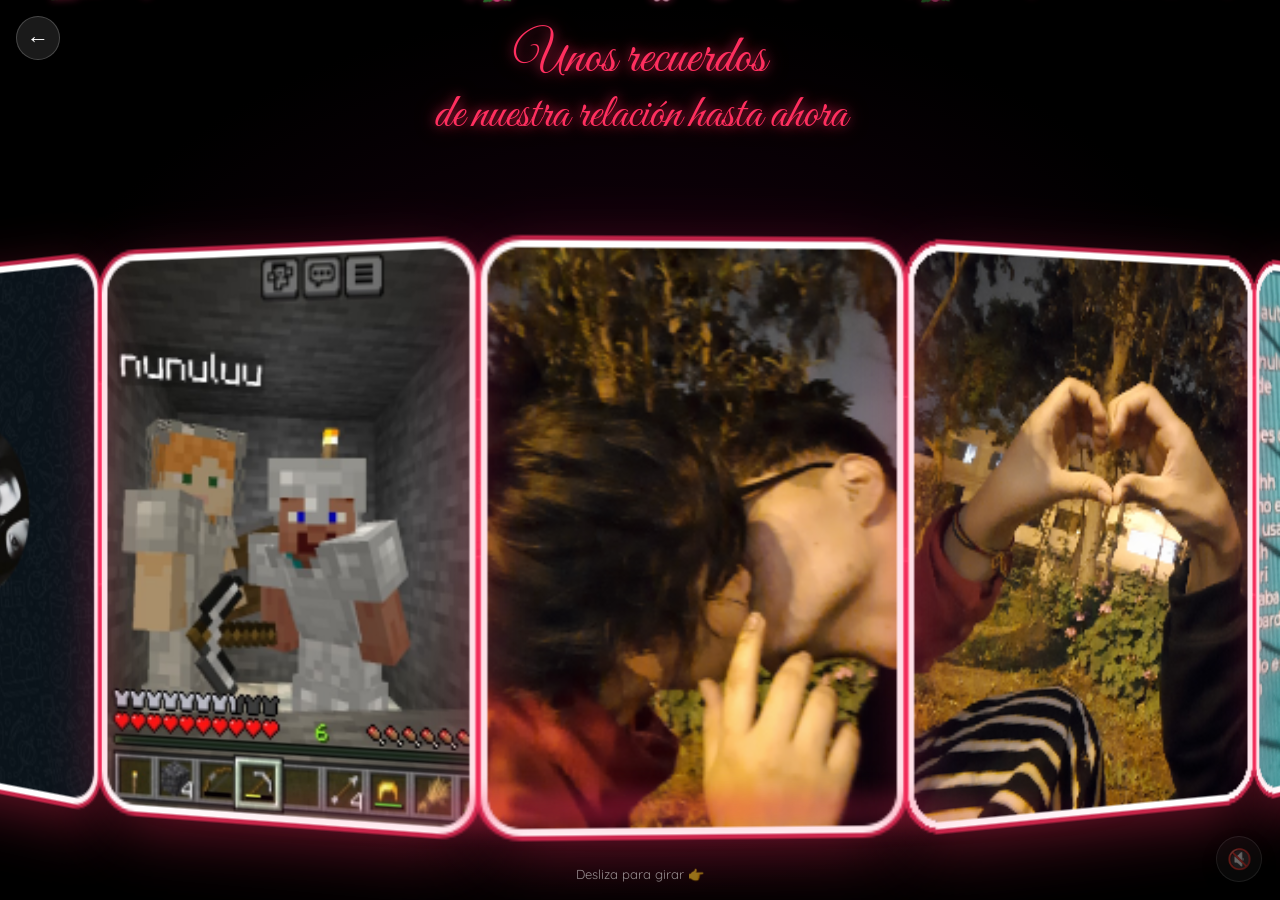
==== album.html @ a6a7d65a "Primer commit: detalle para mi peque" ====
<!DOCTYPE html>
<html lang="es">
<head>
    <meta charset="UTF-8">
    <meta name="viewport" content="width=device-width, initial-scale=1.0, maximum-scale=1.0, user-scalable=no">
    <meta name="theme-color" content="#000">
    <title>Nuestro Álbum 💖</title>
    <link rel="stylesheet" href="css/album.css">
    <link href="https://fonts.googleapis.com/css2?family=Great+Vibes&family=Quicksand:wght@500;600&display=swap" rel="stylesheet">
</head>
<body>
    <a href="menu.html" class="back-btn" aria-label="volver">←</a>

    <div class="petals-bg" id="petalsBg"></div>

    <h1 class="album-title">
        <span>Unos recuerdos</span>
        <span>de nuestra relación hasta ahora</span>
    </h1>

    <div class="carousel-stage">
        <div class="carousel" id="carousel">
            <!-- photos injected by JS -->
        </div>
        <div class="floor"></div>
    </div>

    <p class="album-hint">Desliza para girar 👉</p>

    <script src="js/album.js"></script>
    <script src="js/music.js"></script>
    <script>startMusic('album');</script>
</body>
</html>
---- css/album.css ----
* {
    margin: 0;
    padding: 0;
    box-sizing: border-box;
    -webkit-tap-highlight-color: transparent;
}

html, body {
    height: 100%;
    overflow: hidden;
    background: radial-gradient(ellipse at center, #1a0010 0%, #000 70%);
    color: #fff;
    font-family: 'Quicksand', sans-serif;
    user-select: none;
    -webkit-user-select: none;
    touch-action: pan-y;
}

/* Falling petals */
.petals-bg {
    position: fixed;
    inset: 0;
    overflow: hidden;
    z-index: 1;
    pointer-events: none;
}
.petal-bg {
    position: absolute;
    top: -30px;
    color: #ff3d76;
    font-size: 16px;
    animation: petalFall linear infinite;
    text-shadow: 0 0 8px rgba(255, 61, 118, 0.6);
}
@keyframes petalFall {
    0% { transform: translateY(-10vh) translateX(0) rotate(0deg); opacity: 0; }
    10% { opacity: 0.9; }
    100% { transform: translateY(110vh) translateX(80px) rotate(540deg); opacity: 0.5; }
}

/* Back button */
.back-btn {
    position: fixed;
    top: 16px;
    left: 16px;
    width: 44px;
    height: 44px;
    border-radius: 50%;
    background: rgba(255, 255, 255, 0.1);
    backdrop-filter: blur(8px);
    color: #fff;
    text-decoration: none;
    font-size: 22px;
    display: flex;
    align-items: center;
    justify-content: center;
    z-index: 10;
    border: 1px solid rgba(255, 255, 255, 0.2);
    transition: transform 0.2s, background 0.2s;
}
.back-btn:active { transform: scale(0.92); background: rgba(255, 255, 255, 0.2); }

/* Title */
.album-title {
    position: relative;
    z-index: 5;
    text-align: center;
    padding: 30px 16px 8px;
    font-family: 'Great Vibes', cursive;
    color: #ff2f5f;
    font-weight: 400;
    line-height: 1.05;
    text-shadow:
        0 0 12px rgba(255, 47, 95, 0.7),
        0 0 24px rgba(255, 47, 95, 0.4),
        2px 2px 0 rgba(0, 0, 0, 0.5);
    animation: titleGlow 3s ease-in-out infinite alternate;
}
.album-title span {
    display: block;
    font-size: clamp(26px, 7.5vw, 48px);
    line-height: 1.1;
}
.album-title span:first-child { font-size: clamp(30px, 8.5vw, 54px); }
@keyframes titleGlow {
    from { text-shadow: 0 0 12px rgba(255,47,95,0.5), 0 0 24px rgba(255,47,95,0.3); }
    to   { text-shadow: 0 0 18px rgba(255,47,95,0.9), 0 0 36px rgba(255,47,95,0.6); }
}

/* Carousel stage */
.carousel-stage {
    position: relative;
    z-index: 4;
    width: 100%;
    height: calc(100vh - 220px);
    min-height: 360px;
    perspective: 1200px;
    perspective-origin: 50% 45%;
    display: flex;
    justify-content: center;
    align-items: center;
    overflow: visible;
}

.carousel {
    position: relative;
    width: var(--photo-w, 140px);
    height: var(--photo-h, 200px);
    transform-style: preserve-3d;
    transition: transform 0.05s linear;
}

.photo {
    position: absolute;
    top: 0;
    left: 0;
    width: 100%;
    height: 100%;
    border-radius: 14px;
    overflow: hidden;
    box-shadow:
        0 0 0 3px #fff,
        0 0 0 5px rgba(255, 47, 95, 0.7),
        0 8px 30px rgba(255, 47, 95, 0.45);
    background: #222;
    backface-visibility: visible;
}
.photo img {
    width: 100%;
    height: 100%;
    object-fit: cover;
    display: block;
    pointer-events: none;
}
.photo .placeholder {
    width: 100%;
    height: 100%;
    display: flex;
    align-items: center;
    justify-content: center;
    font-size: 40px;
    background: linear-gradient(135deg, #ff6fa6, #c93f7a);
    color: #fff;
    font-family: 'Great Vibes', cursive;
}

/* Reflection (floor) */
.floor {
    position: absolute;
    bottom: -10px;
    left: 50%;
    transform: translateX(-50%);
    width: 80%;
    height: 60px;
    background: radial-gradient(ellipse at center, rgba(255, 47, 95, 0.4) 0%, transparent 70%);
    filter: blur(8px);
    pointer-events: none;
}

.album-hint {
    position: fixed;
    bottom: 18px;
    left: 0;
    right: 0;
    text-align: center;
    color: rgba(255, 255, 255, 0.55);
    font-size: 13px;
    z-index: 5;
    animation: pulseHint 2s ease-in-out infinite;
}
@keyframes pulseHint {
    0%, 100% { opacity: 0.5; }
    50% { opacity: 1; }
}

@media (max-width: 480px) {
    .album-title { padding-top: 60px; }
    .carousel-stage { height: calc(100vh - 240px); }
}
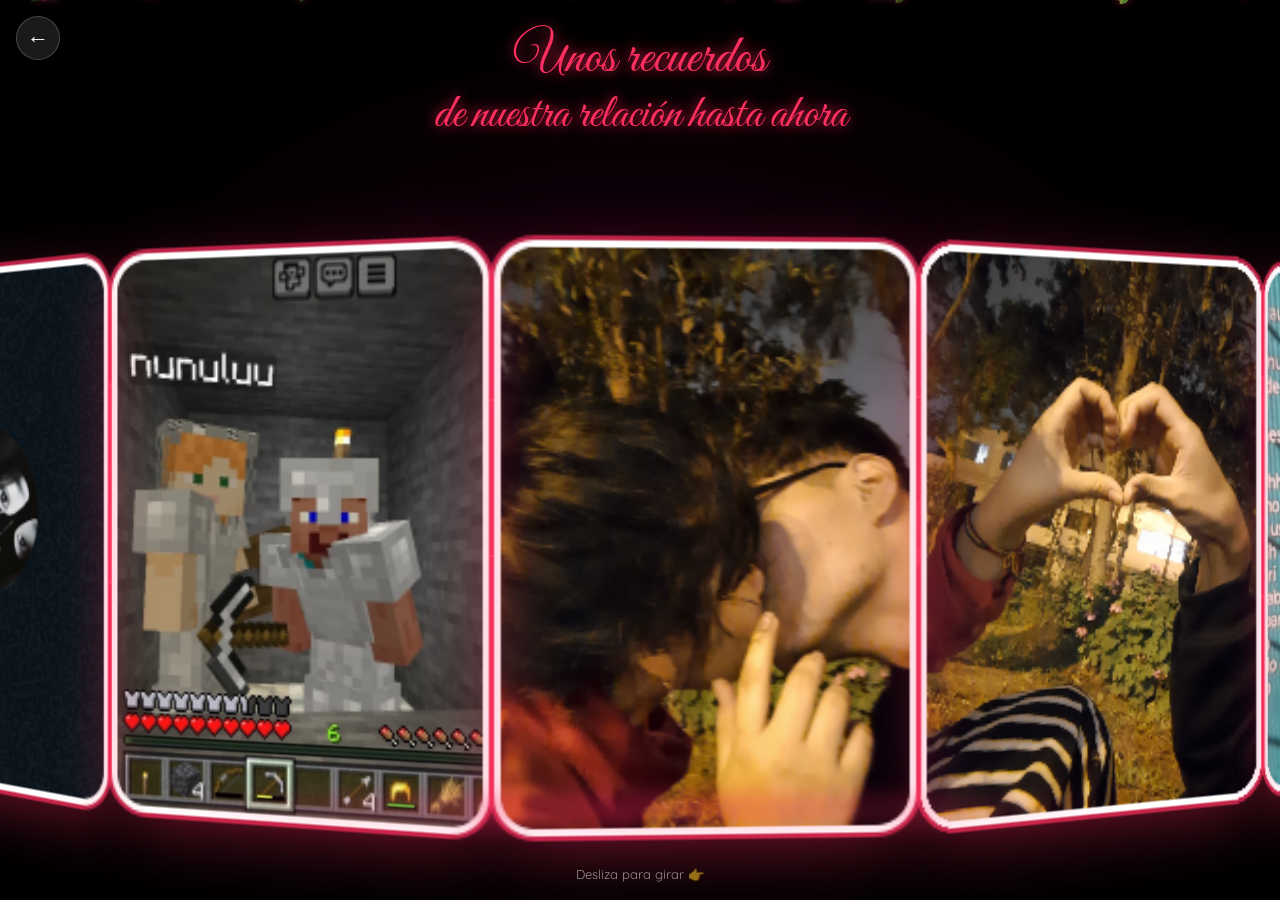
==== commit 8663b7ca: "Sorpresa de 6 meses: musica continua, candado con teclado y seccion sorpresa - Musica continua sin c" ====
--- a/album.html
+++ b/album.html
@@ -28,7 +28,7 @@
     <p class="album-hint">Desliza para girar 👉</p>
 
     <script src="js/album.js"></script>
-    <script src="js/music.js"></script>
-    <script>startMusic('album');</script>
+    <script src="js/page.js"></script>
+    <script>pageMusic('album');</script>
 </body>
 </html>
